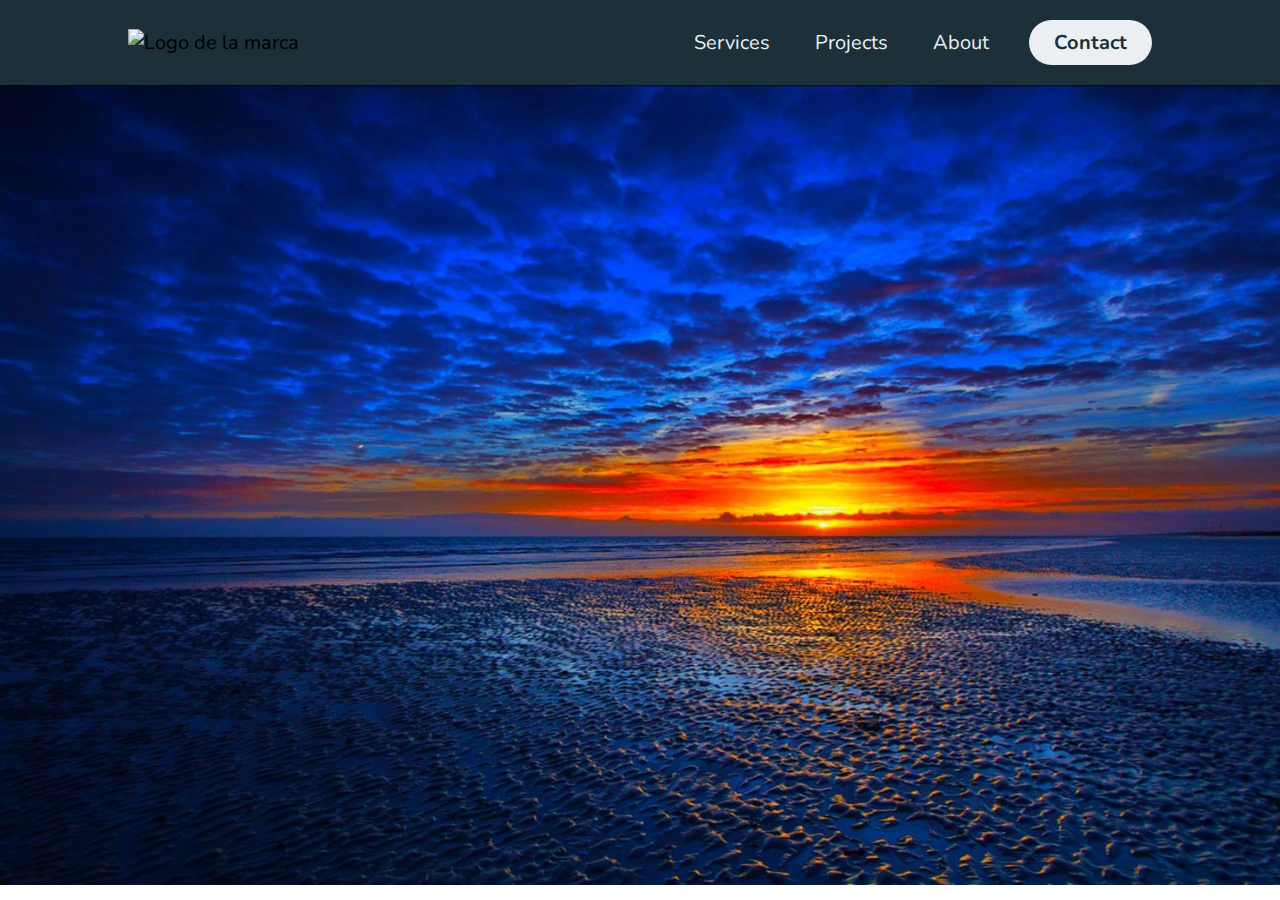
==== Maestro pintor/index.html @ d1849046 "Add files via upload" ====
<!DOCTYPE html>
<html lang="en">
<head>
    <meta charset="UTF-8">
    <meta http-equiv="X-UA-Compatible" content="IE=edge">
    <meta name="viewport" content="width=device-width, initial-scale=1.0">
    <link rel="stylesheet" href="css/index.css">
    <title>maestro pintor</title>
    
</head>
<body>
     <header class="header">
        <div class="logo">
            <img src="../img/Mountain.png" alt="Logo de la marca">
        </div>
        <nav>
           <ul class="nav-links">
                <li><a href="#">Services</a></li>
                <li><a href="#">Projects</a></li>
                <li><a href="#">About</a></li>
           </ul>            
        </nav>
        <a class="btn" href="#"><button>Contact</button></a>
    </header>
    <div class="slider-container">
      <div class="slider">
        <img src="img/5543718.jpg" alt="Slide 1">
        <img src="https://via.placeholder.com/1920x1080?text=Slide%202" alt="Slide 2">
        <img src="https://via.placeholder.com/1920x1080?text=Slide%203" alt="Slide 3">
        <img src="https://via.placeholder.com/1920x1080?text=Slide%204" alt="Slide 3">
      </div>
    </div>
</body>
<script src="js/index.js"></script>
</html>
---- Maestro pintor/css/index.css ----
@import url('https://fonts.googleapis.com/css2?family=Nunito:wght@400;800&display=swap');

*{
    box-sizing: border-box;
    margin: 0;
    padding: 0;
    font-family: 'Nunito', sans-serif;
    font-size: 20px;
}


.header{
    background-color: #1b3039;
    display: flex;
    justify-content: flex-end;
    align-items: center;
    height: 85px;
    padding: 5px 10%;
}

.header .logo{
    cursor: pointer;
    margin-right: auto;
}

.header .logo img{
    height: 70px;
    width: auto;
    transition: all 0.3s;
}

.header .logo img:hover{
    transform: scale(1.2);
}

.header .nav-links{
    list-style: none;
}

.header .nav-links li{
    display: inline-block;
    padding: 0 20px;    
}

.header .nav-links li:hover{
    transform: scale(1.1);
}

.header .nav-links a{
    font-size: 700;
    color: #eceff1;
    text-decoration: none;    
}

.header .nav-links li a:hover{
    color: #ffbc0e;
}

.header .btn button{
    margin-left: 20px;
    font-weight: 700;
    color: #1b3039;
    padding: 9px 25px;
    background: #eceff1;
    border: none;
    border-radius: 50px;
    cursor: pointer;
    transition: all 0.3s ease 0s;
}

.header .btn button:hover{
    background-color: #e2f1f8;
    color: #ffbc0e;
    transform: scale(1.1);
}

.slider-container {
  display: flex;
  justify-content: center;
  align-items: center;
  height: 100vh;
  overflow: hidden;
}

.slider {
  display: flex;
  width: 100%;
  height: 100%;
}


 /* SLIDER */


.slider-container {
  position: relative;
  height: auto;
  width: 100%;
}

.slider {
  max-width: 100%;
  height: auto;
  width: 100%;
  display: flex;
  flex-wrap: nowrap;
  transition: transform 0.5s ease-in-out;
}

.slider img {
  height: auto;
  width: 100%;
  object-fit: cover;
}

@media (max-width: 768px) {
  .slider {
    flex-wrap: wrap;
  }
  
  .slider img {
    width: 100%;
    height: auto;
  }
}
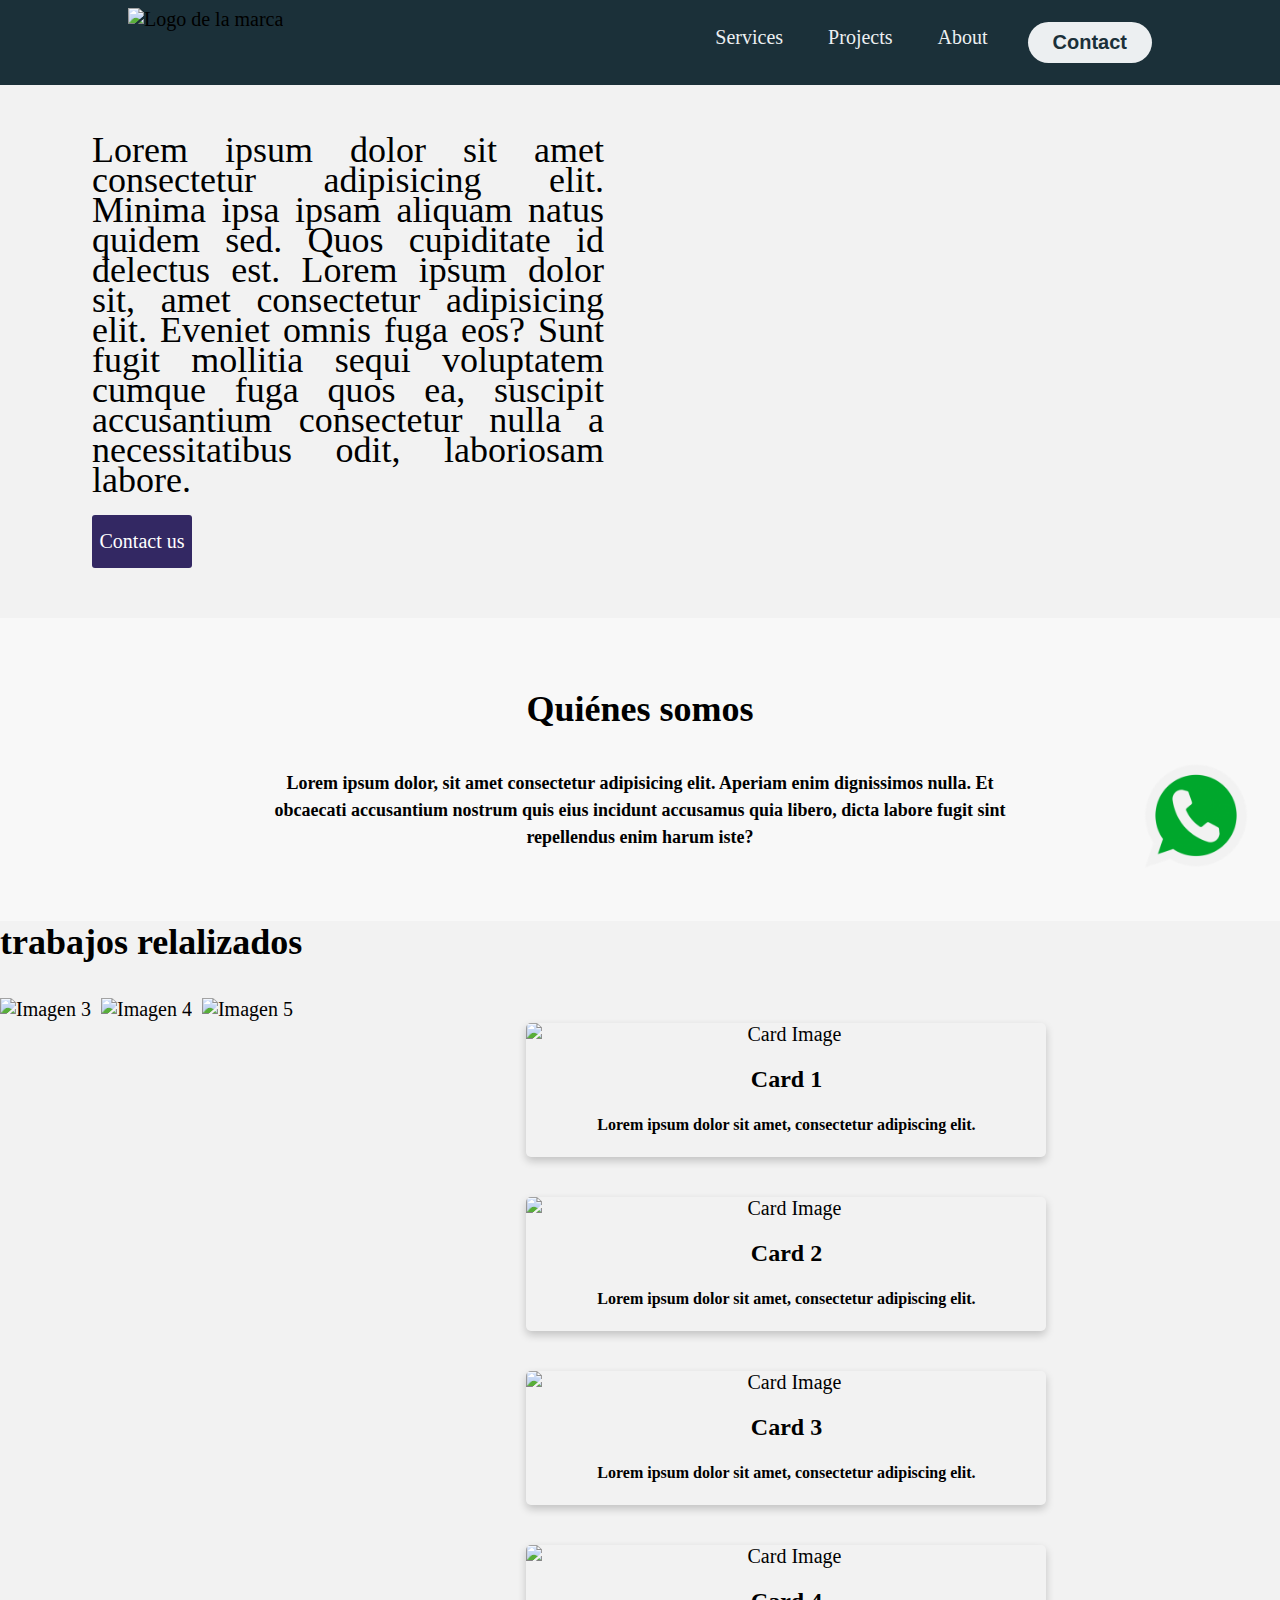
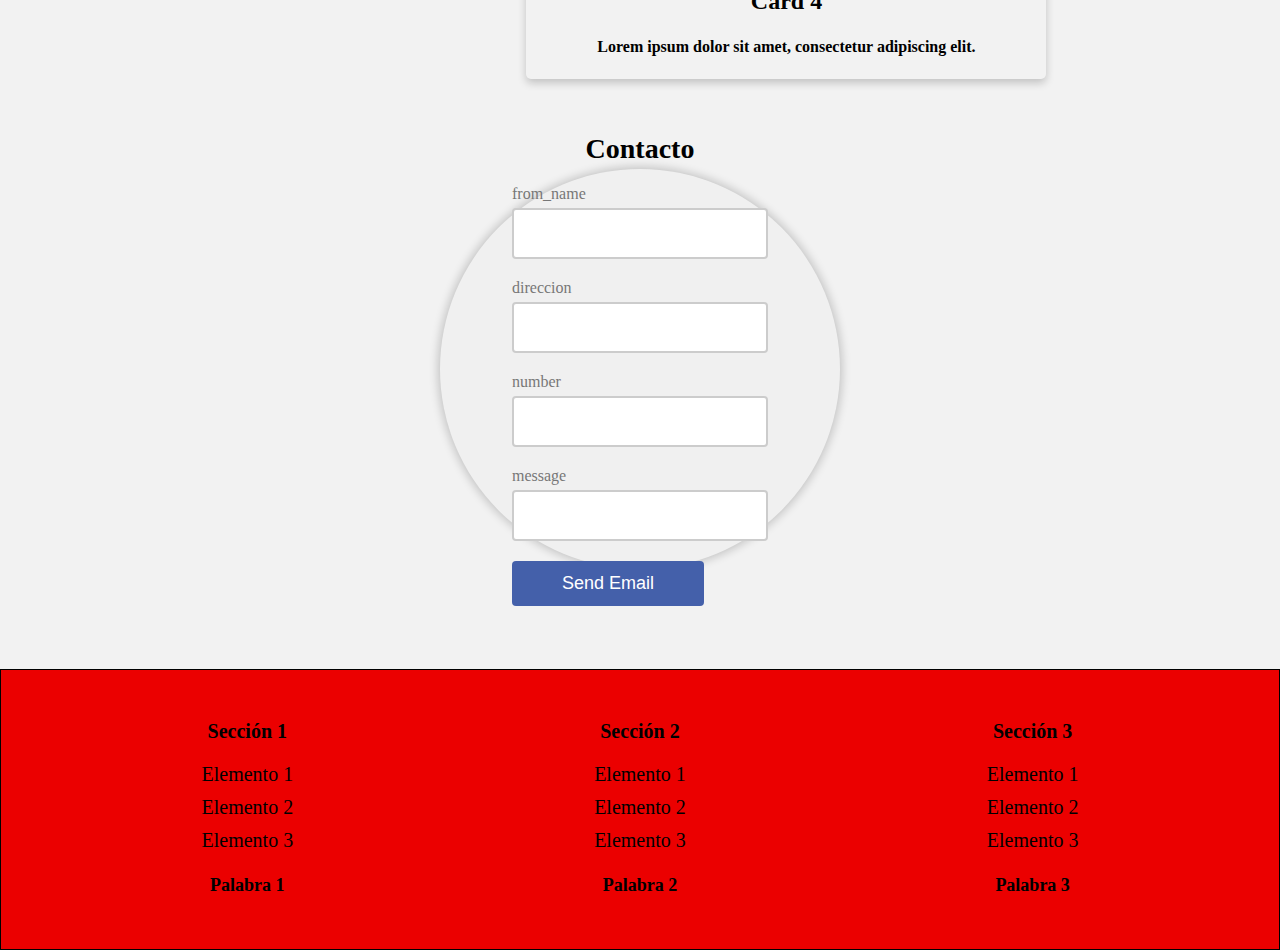
==== commit d234d609: "pag funcional" ====
--- a/Maestro pintor/index.html
+++ b/Maestro pintor/index.html
@@ -3,33 +3,198 @@
 <head>
     <meta charset="UTF-8">
     <meta http-equiv="X-UA-Compatible" content="IE=edge">
-    <meta name="viewport" content="width=device-width, initial-scale=1.0">
+    <meta name="viewport"  content="width=device-width, user-scalable=no, initial-scale=1.0, maximum-scale=1.0, minimum-scale=1.0">
     <link rel="stylesheet" href="css/index.css">
     <title>maestro pintor</title>
     
 </head>
-<body>
-     <header class="header">
-        <div class="logo">
-            <img src="../img/Mountain.png" alt="Logo de la marca">
-        </div>
-        <nav>
-           <ul class="nav-links">
-                <li><a href="#">Services</a></li>
-                <li><a href="#">Projects</a></li>
-                <li><a href="#">About</a></li>
-           </ul>            
-        </nav>
-        <a class="btn" href="#"><button>Contact</button></a>
-    </header>
-    <div class="slider-container">
-      <div class="slider">
-        <img src="img/5543718.jpg" alt="Slide 1">
-        <img src="https://via.placeholder.com/1920x1080?text=Slide%202" alt="Slide 2">
-        <img src="https://via.placeholder.com/1920x1080?text=Slide%203" alt="Slide 3">
-        <img src="https://via.placeholder.com/1920x1080?text=Slide%204" alt="Slide 3">
+
+<header class="header">
+  <div class="logo">
+      <img src="../img/Mountain.png" alt="Logo de la marca">
+
+  </div>
+  <nav>
+     <ul class="nav-links">
+          <li><a href="#">Services</a></li>
+          <li><a href="#">Projects</a></li>
+          <li><a href="#">About</a></li>
+     </ul>            
+  </nav>
+  <a class="btn" href="#"><button>Contact</button></a>
+ 
+</header>
+    <div class="contenedor">
+      <div class="slider-contenedor">
+          <section class="contenido-slider">
+              <div>
+                  <h2>Lorem ipsum dolor sit amet consectetur adipisicing elit. Minima ipsa ipsam aliquam natus quidem
+                      sed. Quos cupiditate id delectus est. Lorem ipsum dolor sit, amet consectetur adipisicing elit. 
+                      Eveniet omnis fuga eos? Sunt fugit mollitia sequi voluptatem cumque fuga quos ea, suscipit accusantium 
+                      consectetur nulla a necessitatibus odit, laboriosam labore.</h2>
+                  <a href="#">Contact us</a>
+              </div>
+              <img src="" alt="">
+
+          </section>
+          <section class="contenido-slider">
+              <div>
+                  <h2>Lorem ipsum dolor sit amet consectetur adipisicing elit. Minima ipsa ipsam aliquam natus quidem
+                      sed. Quos cupiditate id delectus est. Lorem ipsum dolor sit, amet consectetur adipisicing elit. 
+                      Eveniet omnis fuga eos? Sunt fugit mollitia sequi voluptatem cumque fuga quos ea, suscipit accusantium 
+                      consectetur nulla a necessitatibus odit, laboriosam labore.</h2>
+                  <a href="#">Contact us</a>
+              </div>
+              <img src="" alt="">
+
+          </section>
+      <section class="contenido-slider">
+          <div>
+              <h2>Lorem ipsum dolor sit amet consectetur adipisicing elit. Minima ipsa ipsam aliquam natus quidem
+                  sed. Quos cupiditate id delectus est.</h2>
+              <a href="#">Contact us</a>
+          </div>
+          <img src="" alt="">
+
+      </section>
+      <section class="contenido-slider">
+          <div>
+              <h2>Lorem ipsum dolor sit amet consectetur adipisicing elit. Minima ipsa ipsam aliquam natus quidem
+                  sed. Quos cupiditate id delectus est. Lorem ipsum dolor sit, amet consectetur adipisicing elit. 
+                  Eveniet omnis fuga eos? Sunt fugit mollitia sequi voluptatem cumque fuga quos ea, suscipit accusantium 
+                  consectetur nulla a necessitatibus odit, laboriosam labore.</h2>
+              <a href="#">Contact us</a>
+          </div>
+          <img src="" alt="">
+      </section>
+    </div>
+  </div>
+
+    
+     <!-- quienes somos   -->
+    <section class="about-us">
+      <div class="container">
+        <h2>Quiénes somos</h2>
+        <p>Lorem ipsum dolor, sit amet consectetur adipisicing elit. Aperiam enim dignissimos nulla. Et obcaecati accusantium nostrum quis eius incidunt accusamus quia libero, dicta labore fugit sint repellendus enim harum iste?</p>
       </div>
-    </div>
-</body>
-<script src="js/index.js"></script>
+    </section>
+    
+    <h2>trabajos relalizados</h2>
+
+    <section class="image-section">
+      <div class="row">
+        <div class="col-4">
+          <img src="https://via.placeholder.com/420x301" alt="Imagen 3">
+        </div>
+        <div class="col-4">
+          <img src="https://via.placeholder.com/420x301" alt="Imagen 4">
+        </div>
+        <div class="col-4">
+          <img src="https://via.placeholder.com/420x301" alt="Imagen 5">
+        </div>
+       
+      </div>
+  
+      <div class="container">
+        <div class="card">
+          <img src="https://via.placeholder.com/520x301" alt="Card Image">
+          <div class="card-text">
+            <h2>Card 1</h2>
+            <p>Lorem ipsum dolor sit amet, consectetur adipiscing elit.</p>
+          </div>
+        </div>
+        
+        <div class="card">
+          <img src="https://via.placeholder.com/520x301" alt="Card Image">
+          <div class="card-text">
+            <h2>Card 2</h2>
+            <p>Lorem ipsum dolor sit amet, consectetur adipiscing elit.</p>
+          </div>
+        </div>
+        
+        <div class="card">
+          <img src="https://via.placeholder.com/520x301" alt="Card Image">
+          <div class="card-text">
+            <h2>Card 3</h2>
+            <p>Lorem ipsum dolor sit amet, consectetur adipiscing elit.</p>
+          </div>
+        </div>
+        
+        <div class="card">
+          <img src="https://via.placeholder.com/520x301" alt="Card Image">
+          <div class="card-text">
+            <h2>Card 4</h2>
+            <p>Lorem ipsum dolor sit amet, consectetur adipiscing elit.</p>
+          </div>
+        </div>
+      </div>
+    </section>
+    <div class="contact-form">
+      <h2>Contacto</h2>
+      <form id="form">
+          <div class="field">
+            <label for="from_name">from_name</label>
+            <input type="text" name="from_name" id="from_name">
+          </div>
+          <div class="field">
+            <label for="direccion">direccion</label>
+            <input type="text" name="direccion" id="direccion">
+          </div>
+          <div class="field">
+            <label for="number">number</label>
+            <input type="text" name="number" id="number">
+          </div>
+          <div class="field">
+            <label for="message">message</label>
+            <input type="text" name="message" id="message">
+          </div>
+        
+          <input type="submit" id="button" value="Send Email" >
+      </form>
+    </div>
+    <script type="text/javascript"
+      src="https://cdn.jsdelivr.net/npm/@emailjs/browser@3/dist/email.min.js"></script>
+    
+    <script type="text/javascript">
+      emailjs.init('Fr2V2jKxncCEEZykV')
+    </script>
+  <div id="whatsapp-logo">
+    <a href="https://wa.me/tunumerodetelefono">
+      <img src="img/whatsapp-icon-300x3006887696244582944759.webp" alt="WhatsApp">
+    </a>
+  </div>
+<div class="footer-container"> 
+  <footer>
+    <div class="footer-section">
+      <h3>Sección 1</h3>
+      <ul>
+        <li>Elemento 1</li>
+        <li>Elemento 2</li>
+        <li>Elemento 3</li>
+      </ul>
+      <p>Palabra 1</p>
+    </div>
+    <div class="footer-section">
+      <h3>Sección 2</h3>
+      <ul>
+        <li>Elemento 1</li>
+        <li>Elemento 2</li>
+        <li>Elemento 3</li>
+      </ul>
+      <p>Palabra 2</p>
+    </div>
+    <div class="footer-section">
+      <h3>Sección 3</h3>
+      <ul>
+        <li>Elemento 1</li>
+        <li>Elemento 2</li>
+        <li>Elemento 3</li>
+      </ul>
+      <p>Palabra 3</p>
+    </div>
+  </footer>
+</div>
+<script src="js/jquery-3.1.0.min.js"></script>
+<script src="js/bootstrap.min.js"></script>
+<script src="js/script.js"></script>
 </html>--- a/Maestro pintor/css/index.css
+++ b/Maestro pintor/css/index.css
@@ -1,13 +1,10 @@
-@import url('https://fonts.googleapis.com/css2?family=Nunito:wght@400;800&display=swap');
 
 *{
     box-sizing: border-box;
     margin: 0;
     padding: 0;
-    font-family: 'Nunito', sans-serif;
     font-size: 20px;
 }
-
 
 .header{
     background-color: #1b3039;
@@ -74,52 +71,381 @@
     transform: scale(1.1);
 }
 
-.slider-container {
-  display: flex;
-  justify-content: center;
-  align-items: center;
-  height: 100vh;
+/*=============== S L I D E R ============*/
+
+body{
+  background: #f2f2f2;
+}
+
+.contenedor{
+  width: 100%;
   overflow: hidden;
 }
 
-.slider {
-  display: flex;
-  width: 100%;
-  height: 100%;
-}
-
-
- /* SLIDER */
-
-
-.slider-container {
-  position: relative;
-  height: auto;
-  width: 100%;
-}
-
-.slider {
-  max-width: 100%;
-  height: auto;
+.slider-contenedor{
   width: 100%;
   display: flex;
-  flex-wrap: nowrap;
-  transition: transform 0.5s ease-in-out;
-}
-
-.slider img {
-  height: auto;
+}
+
+.contenido-slider{
   width: 100%;
-  object-fit: cover;
-}
-
-@media (max-width: 768px) {
-  .slider {
+  height: 533px;
+  display: flex;
+  justify-content: space-around;
+  align-items: center;
+  flex-shrink: 0;
+}
+
+.contenido-slider:nth-child(2){
+  background: #332863;
+  color: #fff;
+}
+
+.contenido-slider:nth-child(3){
+  background: #611a68;
+}
+
+.contenido-slider > img{
+  width: 400px;
+}
+
+.contenido-slider > div{
+  width: 40%;
+}
+
+.contenido-slider h2{
+  font-weight: 300;
+  text-align: justify;
+  line-height: 30px;
+}
+
+.contenido-slider a{
+  color: #fff;
+  background: #332863;
+  width: 100px;
+  display: block;
+  padding: 15px 0;
+  text-align: center;
+  border-radius: 3px;
+  margin-top: 20px;
+  text-decoration: none;
+}
+
+.contenido-slider:nth-child(2) a{
+  background: #fff;
+  color: #332863;
+  
+}
+
+@media screen and (max-width:900px){
+  .contenido-slider > img{
+      width: 350px;
+  }
+
+  .contenido-slider > div{
+      width: 40%;
+  }
+
+  .contenido-slider h2{
+      font-size: 23px;
+  }
+}
+
+
+@media screen and (max-width:600px){
+  .contenido-slider{
+     flex-direction: column-reverse;
+  }
+
+  .contenido-slider > div{
+      width: 80%;
+  }
+
+}
+
+  /*========= I M A G E N  T R A B A J O S ============*/
+  .image-section {
+    margin: 20px auto;
+    display: flex;
     flex-wrap: wrap;
-  }
-  
-  .slider img {
+    justify-content: center;
+    }
+    
+    .row {
+    display: flex;
+    flex-wrap: wrap;
+    margin: 10px -5px;
+    }
+    
+    .col-4 {
+    flex-basis: 33.33%;
+    padding: 5px;
+    box-sizing: border-box;
+    }
+    
+    .col-6 {
+    flex-basis: 50%;
+    padding: 5px;
+    box-sizing: border-box;
+    }
+    
+    img {
+    display: block;
     width: 100%;
     height: auto;
-  }
-}+    }
+  
+  .contact-form {
+    display: flex;
+    flex-direction: column;
+    align-items: center;
+    justify-content: center;
+    height: 400px;
+    width: 400px;
+    border-radius: 50%;
+    background-color: #f0f0f0;
+    box-shadow: 0px 0px 10px 2px rgba(0, 0, 0, 0.2);
+    margin: auto;
+    margin-top: 50px;
+  }
+  
+  .contact-form h2 {
+    text-align: center;
+    font-size: 28px;
+    margin-top: 0;
+  }
+  
+  .field {
+    margin-bottom: 20px;
+  }
+  
+  .field label {
+    display: block;
+    font-size: 16px;
+    color: #777;
+    margin-bottom: 5px;
+  }
+  
+  .field input {
+    display: block;
+    width: 100%;
+    line-height: 1.5;
+    font-size: 18px;
+    padding: 10px;
+    border: 2px solid #ccc;
+    border-radius: 4px;
+  }
+  
+  input[type="submit"] {
+    display: block;
+    padding: 12px 50px;
+    font-size: 18px;
+    background-color: #4460AA;
+    color: #fff;
+    border: none;
+    border-radius: 4px;
+    cursor: pointer;
+    margin-top: 20px;
+  }
+  
+  input[type="submit"]:hover {
+    background-color: #1E3A8A;
+  }
+  
+  
+/* ===================== C A R D ================== */
+  .container {
+	display: flex;
+	flex-wrap: wrap;
+	justify-content: center;
+	align-items: center;
+	padding: 20px;
+	flex-direction: column;
+  }
+  
+  
+  .about-us {
+	background-color: #f8f8f8;
+	padding: 50px 0;
+  }
+  
+  .container {
+	max-width: 800px;
+	margin: 0 auto;
+	text-align: center;
+  }
+  
+  h2 {
+	font-size: 36px;
+	margin-bottom: 20px;
+  }
+  
+  p {
+	font-size: 18px;
+	line-height: 1.5;
+	margin-bottom: 0;
+  }
+  
+  @media screen and (max-width: 768px) {
+	h2 {
+	  font-size: 24px;
+	}
+	
+	p {
+	  font-size: 16px;
+	}
+  }
+
+
+
+  .card {
+	width: 520px;
+	margin: 20px;
+	box-shadow: 0 4px 8px 0 rgba(0, 0, 0, 0.2);
+	transition: 0.3s;
+	border-radius: 5px;
+	overflow: hidden;
+  }
+  
+  .card:hover {
+	box-shadow: 0 8px 16px 0 rgba(0, 0, 0, 0.2);
+  }
+  
+  .card img {
+	width: 100%;
+	height: auto;
+  }
+  
+  .card-text {
+	padding: 20px;
+  }
+  
+  .card-text h2 {
+	font-size: 24px;
+	margin-bottom: 10px;
+  }
+  
+  .card-text p {
+	font-size: 16px;
+	margin-bottom: 0;
+  }
+  
+  @media screen and (max-width: 768px) {
+	.card {
+	  width: 100%;
+	  
+	}
+  }
+
+/*============ formulario ===============*/
+
+.contact-form {
+	display: flex;
+	flex-direction: column;
+	align-items: center;
+	justify-content: center;
+	height: 400px;
+	width: 400px;
+	border-radius: 50%;
+	background-color: #f0f0f0;
+	box-shadow: 0px 0px 10px 2px rgba(0, 0, 0, 0.2);
+	margin: auto;
+	margin-top: 50px;
+  }
+  
+  .contact-form h2 {
+	text-align: center;
+	font-size: 28px;
+	margin-top: 0;
+  }
+  
+  .field {
+	margin-bottom: 20px;
+  }
+  
+  .field label {
+	display: block;
+	font-size: 16px;
+	color: #777;
+	margin-bottom: 5px;
+  }
+  
+  .field input {
+	display: block;
+	width: 100%;
+	line-height: 1.5;
+	font-size: 18px;
+	padding: 10px;
+	border: 2px solid #ccc;
+	border-radius: 4px;
+  }
+  
+  input[type="submit"] {
+	display: block;
+	padding: 12px 50px;
+	font-size: 18px;
+	background-color: #4460AA;
+	color: #fff;
+	border: none;
+	border-radius: 4px;
+	cursor: pointer;
+	margin-top: 20px;
+  }
+  
+  input[type="submit"]:hover {
+	background-color: #1E3A8A;
+  }
+ 
+  #whatsapp-logo {
+	position: fixed;
+	width: 10%;
+	bottom: 20px;
+	right: 20px;
+	z-index: 9999;
+	transition: all 0.3s ease-in-out;
+  }
+  
+  
+  #whatsapp-logo:hover {
+	transform: scale(1.2);
+  }
+  /*=============== F O O T E R ===============*/
+
+  .footer-container {
+    width: 100%;
+    border: 1px solid black;
+    box-sizing: border-box;
+    margin-top: 100px;
+  }
+  footer {
+    background-color: #eb0000;
+    padding: 50px;
+    display: flex;
+    justify-content: space-around;
+    
+   
+   
+  }
+  
+  .footer-section {
+    text-align: center;
+  }
+  
+  .footer-section h3 {
+    margin-bottom: 20px;
+  }
+  
+  ul {
+    list-style-type: none;
+    margin: 0;
+    padding: 0;
+  }
+  
+  ul li {
+    margin-bottom: 10px;
+  }
+  
+  p {
+    margin-top: 20px;
+    font-weight: bold;
+  }
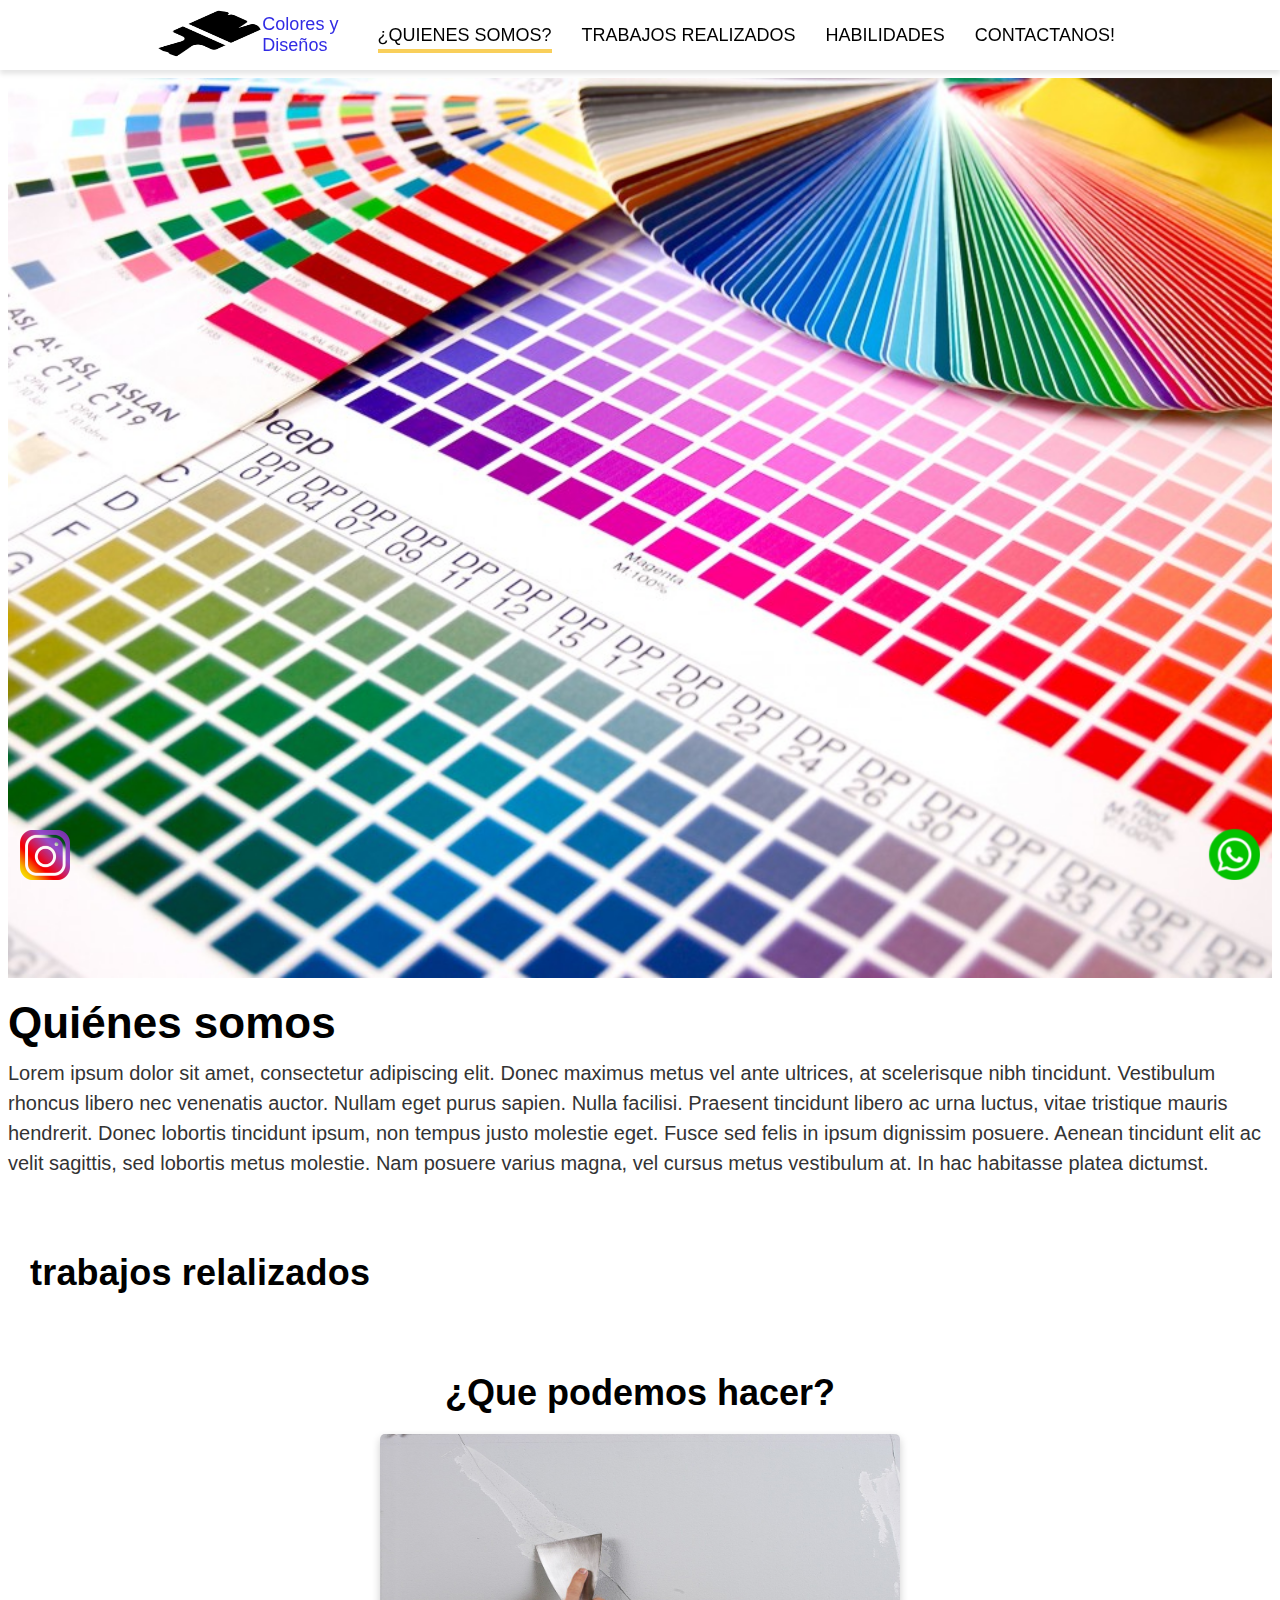
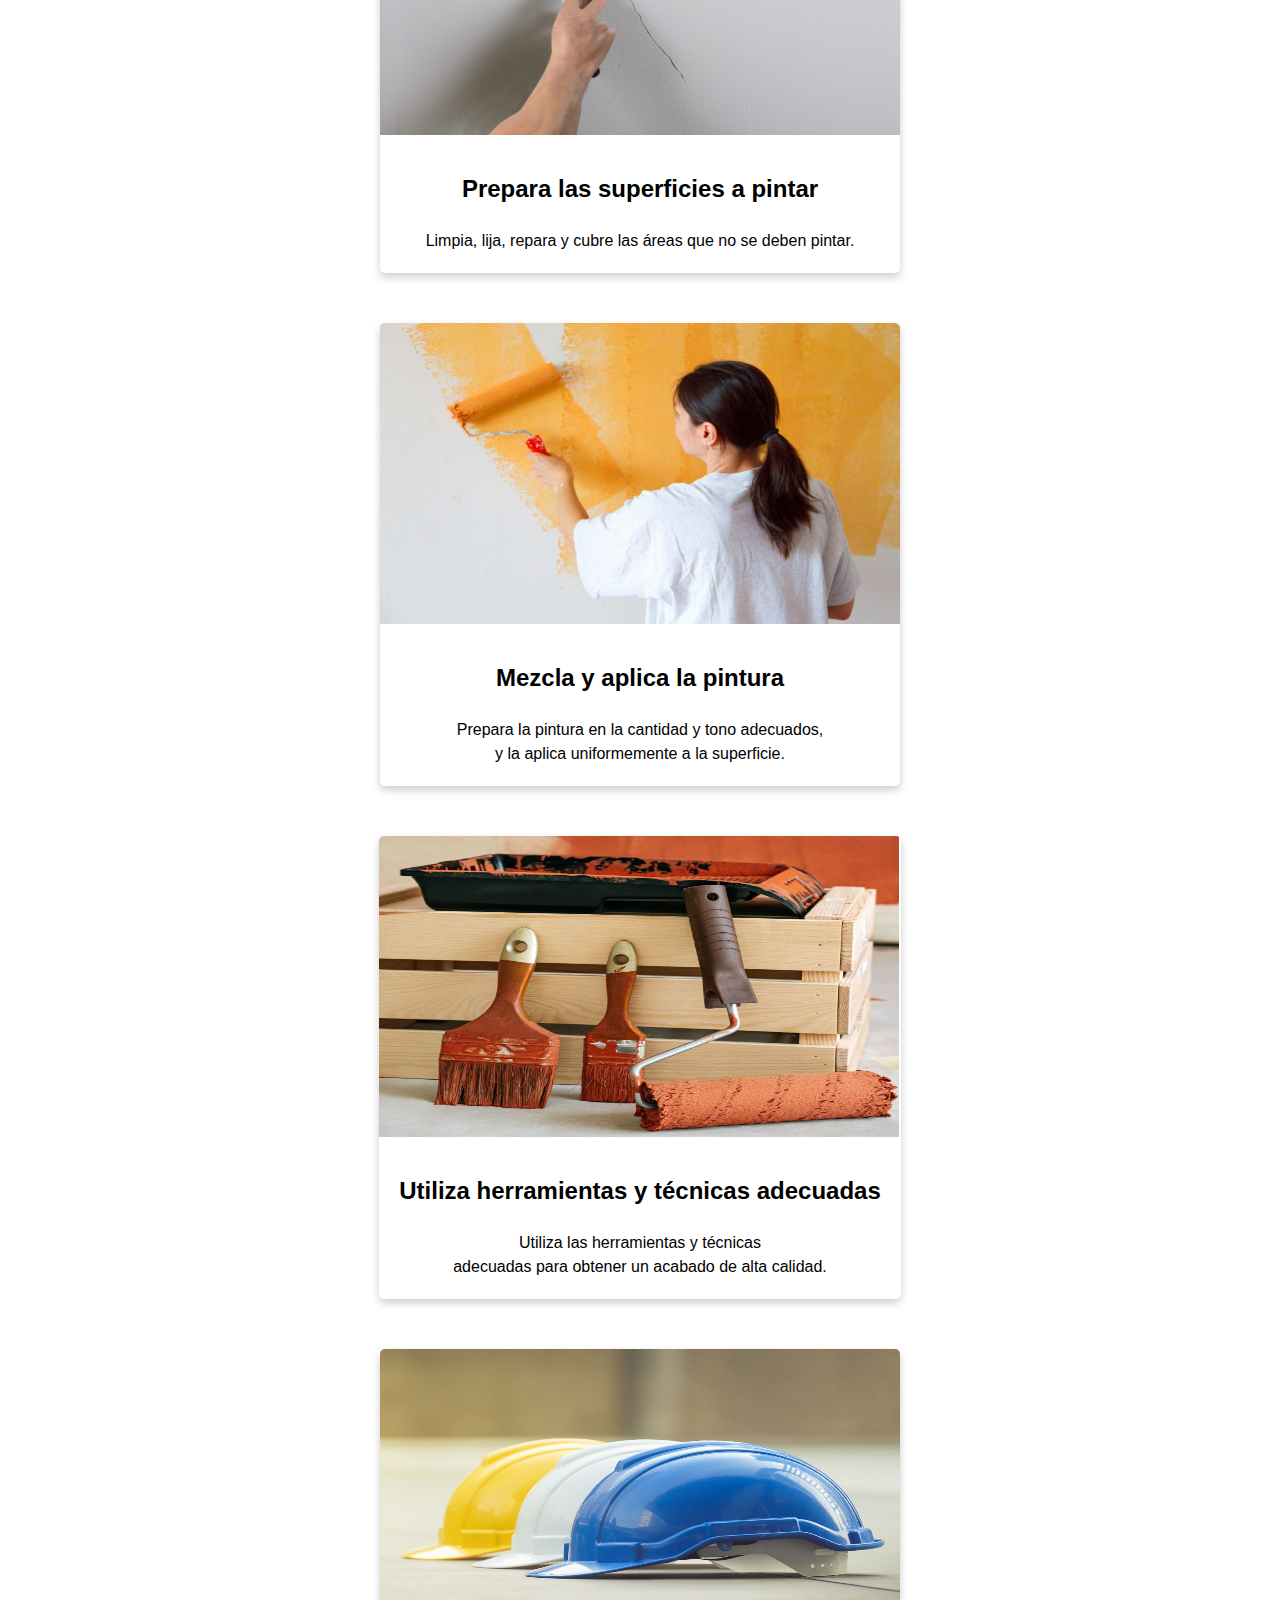
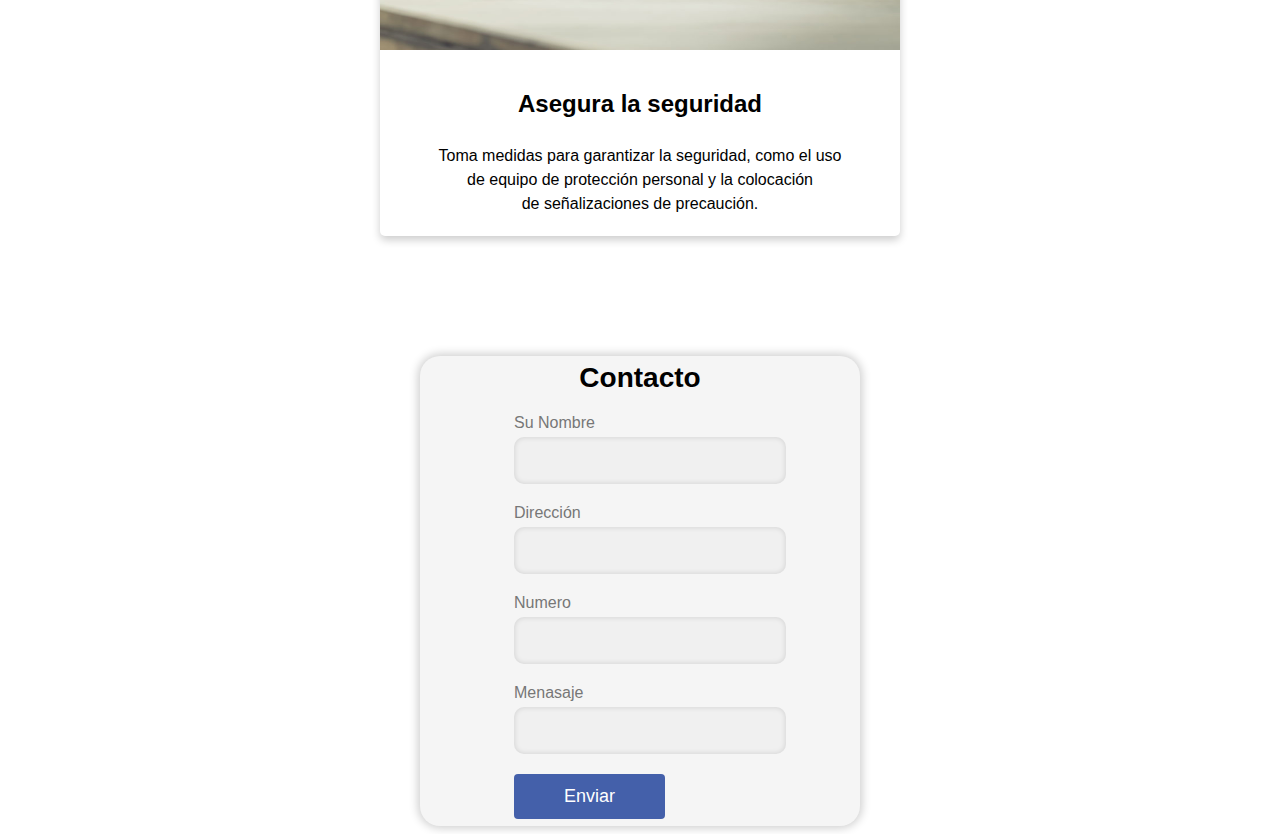
==== commit e82e47ec: "pag casi finalizada" ====
--- a/Maestro pintor/index.html
+++ b/Maestro pintor/index.html
@@ -9,192 +9,154 @@
     
 </head>
 
-<header class="header">
-  <div class="logo">
-      <img src="../img/Mountain.png" alt="Logo de la marca">
+<header class="topheader">
+  <nav class="topnav">
+    <a href="#" class="logo">
+      <img
+        height="50"
+        width="50"
+        src="img/logo_provicional.png"
+        alt="maestro pintor"
+      />
+      <div class="logotype"> Colores y Diseños</div>
+    </a>
+    <button class="open-menu" aria-label="Abrir menú">
+      <img src="img/hamburger-icon.svg" alt="abrir menú" />
+    </button>
+    <ul class="menu">
+      <button class="close-menu" aria-label="Cerrar menú">
+        <img src="img/close-icon.svg" alt="cerrar menú" />
+      </button>
+      <li><a href="#us" class="selected">¿Quienes Somos?</a></li>
+      <li><a href="#works">Trabajos realizados</a></li>
+      <li><a href="#skills">Habilidades</a></li>
+      <li><a href="#contact">Contactanos!</a></li>
+    </ul>
+  </nav>
+</header>
+<div class="image-container">
+  <img src="img/muestra2.jpg" alt="Imagen de habitación">
+  <div class="text-container">
+    <h1>¿Buscas darle un nuevo look a tu habitación pero no sabes por dónde empezar? 
+       ¡tenemos la solución perfecta para ti!</h1>
+  </div>
+</div>
 
-  </div>
-  <nav>
-     <ul class="nav-links">
-          <li><a href="#">Services</a></li>
-          <li><a href="#">Projects</a></li>
-          <li><a href="#">About</a></li>
-     </ul>            
-  </nav>
-  <a class="btn" href="#"><button>Contact</button></a>
- 
-</header>
-    <div class="contenedor">
-      <div class="slider-contenedor">
-          <section class="contenido-slider">
-              <div>
-                  <h2>Lorem ipsum dolor sit amet consectetur adipisicing elit. Minima ipsa ipsam aliquam natus quidem
-                      sed. Quos cupiditate id delectus est. Lorem ipsum dolor sit, amet consectetur adipisicing elit. 
-                      Eveniet omnis fuga eos? Sunt fugit mollitia sequi voluptatem cumque fuga quos ea, suscipit accusantium 
-                      consectetur nulla a necessitatibus odit, laboriosam labore.</h2>
-                  <a href="#">Contact us</a>
-              </div>
-              <img src="" alt="">
+<section id="us" class="quienes-somos">
+  <h2>Quiénes somos</h2>
+  <p>Lorem ipsum dolor sit amet, consectetur adipiscing elit.
+     Donec maximus metus vel ante ultrices, at scelerisque nibh tincidunt.
+     Vestibulum rhoncus libero nec venenatis auctor. Nullam eget purus sapien.
+     Nulla facilisi. Praesent tincidunt libero ac urna luctus, vitae tristique 
+     mauris hendrerit. Donec lobortis tincidunt ipsum, non tempus justo molestie eget.
+     Fusce sed felis in ipsum dignissim posuere. Aenean tincidunt elit ac velit sagittis,
+     sed lobortis metus molestie. Nam posuere varius magna, vel cursus metus vestibulum at.
+     In hac habitasse platea dictumst.</p>
+</section>
 
-          </section>
-          <section class="contenido-slider">
-              <div>
-                  <h2>Lorem ipsum dolor sit amet consectetur adipisicing elit. Minima ipsa ipsam aliquam natus quidem
-                      sed. Quos cupiditate id delectus est. Lorem ipsum dolor sit, amet consectetur adipisicing elit. 
-                      Eveniet omnis fuga eos? Sunt fugit mollitia sequi voluptatem cumque fuga quos ea, suscipit accusantium 
-                      consectetur nulla a necessitatibus odit, laboriosam labore.</h2>
-                  <a href="#">Contact us</a>
-              </div>
-              <img src="" alt="">
+    <section class="sliderW"  id="works">
+      <h2>trabajos relalizados</h2>
+        <div class="sliderW-left">
+            <div class="sliderW-screenshots">
+                <img class="sliderW-screenshot-img" src="https://via.placeholder.com/420x301" alt="">
+                <img class="sliderW-screenshot-img" src="https://via.placeholder.com/420x301" alt="">
+                <img class="sliderW-screenshot-img" src="https://via.placeholder.com/420x301" alt="">
+                <img class="sliderW-screenshot-img" src="https://via.placeholder.com/420x301" alt="">
+                <img class="sliderW-screenshot-img" src="https://via.placeholder.com/420x301" alt="">
+                <img class="sliderW-screenshot-img" src="https://via.placeholder.com/420x301" alt="">
+                <img class="sliderW-screenshot-img" src="https://via.placeholder.com/420x301" alt="">
+                <img class="sliderW-screenshot-img" src="https://via.placeholder.com/420x301" alt="">
+                <img class="sliderW-screenshot-img" src="https://via.placeholder.com/420x301" alt="">
+                <img class="sliderW-screenshot-img" src="https://via.placeholder.com/420x301" alt="">
+                <img class="sliderW-screenshot-img" src="https://via.placeholder.com/420x301" alt="">
+                <img class="sliderW-screenshot-img" src="https://via.placeholder.com/420x301" alt=""> 
+                <img class="sliderW-screenshot-img" src="https://via.placeholder.com/420x301" alt="">
 
-          </section>
-      <section class="contenido-slider">
-          <div>
-              <h2>Lorem ipsum dolor sit amet consectetur adipisicing elit. Minima ipsa ipsam aliquam natus quidem
-                  sed. Quos cupiditate id delectus est.</h2>
-              <a href="#">Contact us</a>
-          </div>
-          <img src="" alt="">
-
-      </section>
-      <section class="contenido-slider">
-          <div>
-              <h2>Lorem ipsum dolor sit amet consectetur adipisicing elit. Minima ipsa ipsam aliquam natus quidem
-                  sed. Quos cupiditate id delectus est. Lorem ipsum dolor sit, amet consectetur adipisicing elit. 
-                  Eveniet omnis fuga eos? Sunt fugit mollitia sequi voluptatem cumque fuga quos ea, suscipit accusantium 
-                  consectetur nulla a necessitatibus odit, laboriosam labore.</h2>
-              <a href="#">Contact us</a>
-          </div>
-          <img src="" alt="">
-      </section>
-    </div>
-  </div>
-
-    
-     <!-- quienes somos   -->
-    <section class="about-us">
+            </div>
+         </div> 
+   </section>
+   <section id="skills">
       <div class="container">
-        <h2>Quiénes somos</h2>
-        <p>Lorem ipsum dolor, sit amet consectetur adipisicing elit. Aperiam enim dignissimos nulla. Et obcaecati accusantium nostrum quis eius incidunt accusamus quia libero, dicta labore fugit sint repellendus enim harum iste?</p>
-      </div>
-    </section>
-    
-    <h2>trabajos relalizados</h2>
-
-    <section class="image-section">
-      <div class="row">
-        <div class="col-4">
-          <img src="https://via.placeholder.com/420x301" alt="Imagen 3">
-        </div>
-        <div class="col-4">
-          <img src="https://via.placeholder.com/420x301" alt="Imagen 4">
-        </div>
-        <div class="col-4">
-          <img src="https://via.placeholder.com/420x301" alt="Imagen 5">
-        </div>
-       
-      </div>
-  
-      <div class="container">
+      <h2>¿Que podemos hacer?</h2>
         <div class="card">
-          <img src="https://via.placeholder.com/520x301" alt="Card Image">
+          <img src="img/EJL00092-brazo_1200.jpg" alt="Card Image">
           <div class="card-text">
-            <h2>Card 1</h2>
-            <p>Lorem ipsum dolor sit amet, consectetur adipiscing elit.</p>
+            <h2>Prepara las superficies a pintar </h2>
+            <p>Limpia, lija,
+               repara y cubre las áreas que no se deben pintar.</p>
           </div>
         </div>
         
         <div class="card">
-          <img src="https://via.placeholder.com/520x301" alt="Card Image">
+          <img src="img/Pintando-pared-color-naranja-728x485.jpg" alt="Card Image">
           <div class="card-text">
-            <h2>Card 2</h2>
-            <p>Lorem ipsum dolor sit amet, consectetur adipiscing elit.</p>
+            <h2>Mezcla y aplica la pintura</h2>
+            <p> Prepara la pintura en
+               la cantidad y tono adecuados,<br>
+               y la aplica uniformemente a la superficie.</p>
           </div>
         </div>
         
         <div class="card">
-          <img src="https://via.placeholder.com/520x301" alt="Card Image">
+          <img src="img/herramientas-de-pintor.jpg" alt="Card Image">
           <div class="card-text">
-            <h2>Card 3</h2>
-            <p>Lorem ipsum dolor sit amet, consectetur adipiscing elit.</p>
+            <h2>Utiliza herramientas y técnicas adecuadas</h2>
+            <p> Utiliza las herramientas y técnicas <br>
+               adecuadas para obtener un acabado de alta calidad.</p>
           </div>
         </div>
         
         <div class="card">
-          <img src="https://via.placeholder.com/520x301" alt="Card Image">
+          <img src="img/casco.jpg" alt="Card Image">
           <div class="card-text">
-            <h2>Card 4</h2>
-            <p>Lorem ipsum dolor sit amet, consectetur adipiscing elit.</p>
+            <h2>Asegura la seguridad</h2>
+            <p> Toma medidas para garantizar la seguridad, como el uso <br>
+               de equipo de protección personal y la colocación <br>
+                de señalizaciones de precaución.</p>
           </div>
         </div>
       </div>
     </section>
-    <div class="contact-form">
-      <h2>Contacto</h2>
-      <form id="form">
-          <div class="field">
-            <label for="from_name">from_name</label>
-            <input type="text" name="from_name" id="from_name">
-          </div>
-          <div class="field">
-            <label for="direccion">direccion</label>
-            <input type="text" name="direccion" id="direccion">
-          </div>
-          <div class="field">
-            <label for="number">number</label>
-            <input type="text" name="number" id="number">
-          </div>
-          <div class="field">
-            <label for="message">message</label>
-            <input type="text" name="message" id="message">
-          </div>
+   <section id="contact">
+      <div class="contact-form">
         
-          <input type="submit" id="button" value="Send Email" >
-      </form>
-    </div>
-    <script type="text/javascript"
-      src="https://cdn.jsdelivr.net/npm/@emailjs/browser@3/dist/email.min.js"></script>
-    
-    <script type="text/javascript">
-      emailjs.init('Fr2V2jKxncCEEZykV')
-    </script>
+        <form id="form">
+            <div class="field">
+              <h2>Contacto</h2>
+              <label for="from_name">Su Nombre</label>
+              <input type="text" name="from_name" id="from_name">
+            </div>
+            <div class="field">
+              <label for="direccion">Dirección</label>
+              <input type="text" name="direccion" id="direccion">
+            </div>
+            <div class="field">
+              <label for="number">Numero</label>
+              <input type="number" id="number" name="numero" >
+            </div>
+            <div class="field">
+              <label for="message">Menasaje</label>
+              <input type="text" name="message" id="message">
+            </div>
+          
+            <input type="submit" id="button" value="Enviar" >
+        </form>
+       
+      </div>
+      <script type="text/javascript"
+        src="https://cdn.jsdelivr.net/npm/@emailjs/browser@3/dist/email.min.js"></script>
+      
+      <script type="text/javascript">
+        emailjs.init('Fr2V2jKxncCEEZykV')
+      </script>
+  </section> 
   <div id="whatsapp-logo">
     <a href="https://wa.me/tunumerodetelefono">
-      <img src="img/whatsapp-icon-300x3006887696244582944759.webp" alt="WhatsApp">
+      <img src="img/icone-logo-whatsapp-vert.png" alt="WhatsApp">
     </a>
   </div>
-<div class="footer-container"> 
-  <footer>
-    <div class="footer-section">
-      <h3>Sección 1</h3>
-      <ul>
-        <li>Elemento 1</li>
-        <li>Elemento 2</li>
-        <li>Elemento 3</li>
-      </ul>
-      <p>Palabra 1</p>
-    </div>
-    <div class="footer-section">
-      <h3>Sección 2</h3>
-      <ul>
-        <li>Elemento 1</li>
-        <li>Elemento 2</li>
-        <li>Elemento 3</li>
-      </ul>
-      <p>Palabra 2</p>
-    </div>
-    <div class="footer-section">
-      <h3>Sección 3</h3>
-      <ul>
-        <li>Elemento 1</li>
-        <li>Elemento 2</li>
-        <li>Elemento 3</li>
-      </ul>
-      <p>Palabra 3</p>
-    </div>
-  </footer>
-</div>
-<script src="js/jquery-3.1.0.min.js"></script>
-<script src="js/bootstrap.min.js"></script>
+  <a href="https://www.instagram.com/tu_usuario_instagram" target="_blank" class="boton-flotante">
+    <img src="img/Instagram-Icon.png" alt="Instagram" width="50" height="50">
+  </a>
 <script src="js/script.js"></script>
 </html>--- a/Maestro pintor/css/index.css
+++ b/Maestro pintor/css/index.css
@@ -1,257 +1,323 @@
 
-*{
-    box-sizing: border-box;
-    margin: 0;
+*:root {
+  --theme-color: white;
+  --primary-color: #312be4;
+  --secundary-color: #f7c331;
+  --text-color-inverse: white;
+  --text-color: black;
+  --navbar-shallow-color: #e5e5e5;
+  --menu-mobile-background-color: #3a4460;
+}
+
+html {
+  scroll-behavior: smooth;
+}
+
+section[id] {
+  scroll-margin-top: 90px;
+}
+
+body {
+  font-family: "Montserrat", sans-serif;
+  background-color: var(--theme-color);
+  color: var(--text-color);
+  padding-top: 70px;
+}
+
+a {
+  text-decoration: none;
+  color: var(--text-color);
+}
+
+/*============ N A V B A R ============*/
+.horizontal-padding {
+  padding-left: 25px;
+  padding-right: 25px;
+}
+.vertical-padding {
+  padding-top: 25px;
+  padding-bottom: 25px;
+}
+@media (min-width: 950px) {
+  .horizontal-padding {
+    padding-left: 70px;
+    padding-right: 70px;
+  }
+  .vertical-padding {
+    padding-top: 70px;
+    padding-bottom: 70px;
+  }
+}
+
+.topheader {
+  box-shadow: 0 4px 5px var(--navbar-shallow-color);
+  position: fixed;
+  background-color: var(--theme-color);
+  left: 0;
+  top: 0;
+  width: 100%;
+  z-index: 100;
+}
+
+.topnav {
+  display: flex;
+  justify-content: space-between;
+  padding: 10px;
+  max-width: 980px;
+  margin: 0 auto;
+}
+
+/* Logo */
+
+.logo {
+  display: flex;
+  align-items: center;
+  font-size: 18px;
+  font-weight: 500;
+  color: var(--primary-color);
+}
+
+.logo img {
+  border-radius: 50%;
+}
+
+/* Menu */
+.menu {
+  display: flex;
+  list-style: none;
+  margin: 0;
+  padding: 0;
+}
+
+.menu li {
+  padding: 0 15px;
+}
+
+.menu a {
+  color: var(--text-color);
+  font-size: 18px;
+  font-weight: 500;
+  line-height: 50px;
+  text-transform: uppercase;
+  position: relative;
+}
+
+.menu a::after {
+  content: "";
+  background-color: var(--secundary-color);
+  position: absolute;
+  left: 0;
+  top: calc(100% + 4px);
+  width: 100%;
+  height: 4px;
+
+  opacity: 0;
+  transition: opacity 0.3s;
+}
+
+.menu a.selected::after,
+.menu a:hover::after {
+  opacity: 0.8;
+}
+
+.menu a:hover {
+  color: var(--primary-color);
+}
+
+.open-menu,
+.close-menu {
+  display: none;
+}
+
+.logotype {
+  display: flex;
+  justify-content: center;
+}
+
+@media (max-width: 950px) {
+  /* Menu */
+  .menu {
+    flex-direction: column;
+    position: fixed;
+    left: 0;
+    top: 0;
+    width: 100%;
+    align-items: center;
+    background-color: var(--menu-mobile-background-color);
+    height: 100%;
+    overflow-y: auto;
+
+    opacity: 0;
+    pointer-events: none;
+    transition: opacity 0.3s;
+  }
+
+  .menu li {
     padding: 0;
-    font-size: 20px;
-}
-
-.header{
-    background-color: #1b3039;
-    display: flex;
-    justify-content: flex-end;
-    align-items: center;
-    height: 85px;
-    padding: 5px 10%;
-}
-
-.header .logo{
+  }
+
+  .menu a {
+    color: var(--text-color-inverse);
+    line-height: 70px;
+    font-size: 25px;
+  }
+
+  .open-menu,
+  .close-menu {
+    display: block;
+    border: none;
+    background: none;
     cursor: pointer;
-    margin-right: auto;
-}
-
-.header .logo img{
-    height: 70px;
-    width: auto;
-    transition: all 0.3s;
-}
-
-.header .logo img:hover{
-    transform: scale(1.2);
-}
-
-.header .nav-links{
-    list-style: none;
-}
-
-.header .nav-links li{
-    display: inline-block;
-    padding: 0 20px;    
-}
-
-.header .nav-links li:hover{
-    transform: scale(1.1);
-}
-
-.header .nav-links a{
-    font-size: 700;
-    color: #eceff1;
-    text-decoration: none;    
-}
-
-.header .nav-links li a:hover{
-    color: #ffbc0e;
-}
-
-.header .btn button{
-    margin-left: 20px;
-    font-weight: 700;
-    color: #1b3039;
-    padding: 9px 25px;
-    background: #eceff1;
-    border: none;
-    border-radius: 50px;
-    cursor: pointer;
-    transition: all 0.3s ease 0s;
-}
-
-.header .btn button:hover{
-    background-color: #e2f1f8;
-    color: #ffbc0e;
-    transform: scale(1.1);
-}
-
-/*=============== S L I D E R ============*/
-
-body{
-  background: #f2f2f2;
-}
-
-.contenedor{
-  width: 100%;
-  overflow: hidden;
-}
-
-.slider-contenedor{
-  width: 100%;
-  display: flex;
-}
-
-.contenido-slider{
-  width: 100%;
-  height: 533px;
-  display: flex;
-  justify-content: space-around;
+  }
+
+  .close-menu {
+    align-self: flex-end;
+    padding: 20px 15px;
+  }
+
+  .menu_opened {
+    opacity: 1;
+    pointer-events: all;
+  }
+
+  .open-menu:focus:not(:focus-visible),
+  .close-menu:focus:not(:focus-visible) {
+    outline: none;
+  }
+
+  .menu a::after {
+    content: none;
+  }
+
+  .menu a:hover,
+  .menu a.selected {
+    color: var(--secundary-color);
+  }
+}
+
+
+/*=============== I M A G E  P R O M O ============*/
+
+.image-container {
+  position: relative;
+  width: 100%;
+  height: 100vh;
+}
+
+.image-container img {
+  position: absolute;
+  top: 0;
+  left: 0;
+  width: 100%;
+  height: 100%;
+  object-fit: cover;
+}
+
+.text-container {
+  display: flex;
+  justify-content: center;
   align-items: center;
-  flex-shrink: 0;
-}
-
-.contenido-slider:nth-child(2){
-  background: #332863;
-  color: #fff;
-}
-
-.contenido-slider:nth-child(3){
-  background: #611a68;
-}
-
-.contenido-slider > img{
-  width: 400px;
-}
-
-.contenido-slider > div{
-  width: 40%;
-}
-
-.contenido-slider h2{
-  font-weight: 300;
-  text-align: justify;
-  line-height: 30px;
-}
-
-.contenido-slider a{
-  color: #fff;
-  background: #332863;
-  width: 100px;
-  display: block;
-  padding: 15px 0;
-  text-align: center;
-  border-radius: 3px;
-  margin-top: 20px;
-  text-decoration: none;
-}
-
-.contenido-slider:nth-child(2) a{
-  background: #fff;
-  color: #332863;
-  
-}
-
-@media screen and (max-width:900px){
-  .contenido-slider > img{
-      width: 350px;
-  }
-
-  .contenido-slider > div{
-      width: 40%;
-  }
-
-  .contenido-slider h2{
-      font-size: 23px;
-  }
-}
-
-
-@media screen and (max-width:600px){
-  .contenido-slider{
-     flex-direction: column-reverse;
-  }
-
-  .contenido-slider > div{
-      width: 80%;
-  }
-
-}
-
-  /*========= I M A G E N  T R A B A J O S ============*/
-  .image-section {
-    margin: 20px auto;
-    display: flex;
-    flex-wrap: wrap;
-    justify-content: center;
-    }
-    
-    .row {
-    display: flex;
-    flex-wrap: wrap;
-    margin: 10px -5px;
-    }
-    
-    .col-4 {
-    flex-basis: 33.33%;
-    padding: 5px;
-    box-sizing: border-box;
-    }
-    
-    .col-6 {
-    flex-basis: 50%;
-    padding: 5px;
-    box-sizing: border-box;
-    }
-    
-    img {
-    display: block;
-    width: 100%;
-    height: auto;
-    }
-  
-  .contact-form {
-    display: flex;
-    flex-direction: column;
-    align-items: center;
-    justify-content: center;
-    height: 400px;
-    width: 400px;
-    border-radius: 50%;
-    background-color: #f0f0f0;
-    box-shadow: 0px 0px 10px 2px rgba(0, 0, 0, 0.2);
-    margin: auto;
-    margin-top: 50px;
-  }
-  
-  .contact-form h2 {
-    text-align: center;
-    font-size: 28px;
-    margin-top: 0;
-  }
-  
-  .field {
-    margin-bottom: 20px;
-  }
-  
-  .field label {
-    display: block;
-    font-size: 16px;
-    color: #777;
-    margin-bottom: 5px;
-  }
-  
-  .field input {
-    display: block;
-    width: 100%;
-    line-height: 1.5;
-    font-size: 18px;
-    padding: 10px;
-    border: 2px solid #ccc;
-    border-radius: 4px;
-  }
-  
-  input[type="submit"] {
-    display: block;
-    padding: 12px 50px;
-    font-size: 18px;
-    background-color: #4460AA;
-    color: #fff;
-    border: none;
-    border-radius: 4px;
-    cursor: pointer;
-    margin-top: 20px;
-  }
-  
-  input[type="submit"]:hover {
-    background-color: #1E3A8A;
-  }
-  
+  width: 100%;
+  height: 100vh;
+  
+}
+
+.text-container h1 {
+  margin: 20%;
+  font-size: 3rem;
+  color:  #a2a251;
+  animation: slide-up 1s forwards;
+}
+
+@keyframes slide-up {
+  from {
+    transform: translateY(100%);
+    opacity: 0;
+  }
+  to {
+    transform: translateY(0);
+    opacity: 1;
+  }
+}
+
+@media (max-width: 768px) {
+  .text-container h1 {
+    font-size: 1.5rem;
+  }
+}
+
+/*============ U S ============*/
+
+.quienes-somos {
+  display: flex;
+  flex-direction: column;
+  align-items: flex-start;
+  margin: 20px 0;
+}
+
+.quienes-somos h2 {
+  font-family: Roboto, Helvetica, Arial, sans-serif;
+  font-size: 44px;
+  font-weight: bold;
+  color: black;
+  margin: 0;
+  margin-right: 20px;
+}
+
+.quienes-somos p {
+  font-family: 'Helvetica Neue', sans-serif;
+  font-size: 20px;
+  line-height: 1.5;
+  color: #333;
+  margin: 10px 0;
+}
+
+  /* ============ S L I D E R  W O R K ============ */
+.sliderW {
+  margin: 0 22px;
+  margin-top: 64px;
+  /* display: flex; */
+  justify-content: space-between;
+  font-family: Roboto, Helvetica, Arial, sans-serif;
+  letter-spacing: 0.2px;
+  font-size: 0.85rem;
+ 
+}
+
+.sliderW-left {
+  width: calc(100% - 6px);
+}
+
+.sliderW-screenshots {
+  display: flex;
+  overflow-x: scroll;
+  scroll-snap-type: x mandatory;
+  scroll-snap-align: start;
+}
+/* custom scrollbar */
+::-webkit-scrollbar {
+  width: 20px;
+}
+::-webkit-scrollbar-track {
+  background-color: transparent;
+}
+::-webkit-scrollbar-thumb {
+  background-color: #d6dee1;
+  border-radius: 20px;
+  border: 6px solid transparent;
+  background-clip: content-box;
+}
+::-webkit-scrollbar-thumb:hover {
+  background-color: #a8bbbf;
+}
+
+.sliderW-screenshot-img {
+  margin: 4px 0;
+  margin-right: 16px;
+  width: 320px;
+  /* height: 296px; */
+  border-radius: 8px;
+}
   
 /* ===================== C A R D ================== */
   .container {
@@ -264,10 +330,6 @@
   }
   
   
-  .about-us {
-	background-color: #f8f8f8;
-	padding: 50px 0;
-  }
   
   .container {
 	max-width: 800px;
@@ -296,156 +358,139 @@
 	}
   }
 
-
-
   .card {
-	width: 520px;
-	margin: 20px;
-	box-shadow: 0 4px 8px 0 rgba(0, 0, 0, 0.2);
-	transition: 0.3s;
-	border-radius: 5px;
-	overflow: hidden;
+    display: flex;
+    flex-direction: column;
+    margin-bottom: 50px;
+    box-shadow: 0 4px 8px 0 rgba(0, 0, 0, 0.2);
+    transition: 0.3s;
+    border-radius: 5px;
+    overflow: hidden;
   }
   
   .card:hover {
-	box-shadow: 0 8px 16px 0 rgba(0, 0, 0, 0.2);
+    box-shadow: 0 8px 16px 0 rgba(0, 0, 0, 0.2);
   }
   
   .card img {
-	width: 100%;
-	height: auto;
-  }
+    width: 520px;
+    height: 301px;
+  }
+  
   
   .card-text {
-	padding: 20px;
+    display: flex;
+    flex-direction: column;
+    justify-content: center;
+    align-items: center;
+    padding: 20px;
   }
   
   .card-text h2 {
-	font-size: 24px;
-	margin-bottom: 10px;
+    font-size: 24px;
+    margin-bottom: 10px;
   }
   
   .card-text p {
-	font-size: 16px;
-	margin-bottom: 0;
+    font-size: 16px;
+    margin-bottom: 0;
+    word-wrap: break-word;
   }
   
   @media screen and (max-width: 768px) {
-	.card {
-	  width: 100%;
-	  
-	}
+    .card {
+      width: 100%;
+    }
   }
 
 /*============ formulario ===============*/
 
 .contact-form {
-	display: flex;
-	flex-direction: column;
-	align-items: center;
-	justify-content: center;
-	height: 400px;
-	width: 400px;
-	border-radius: 50%;
-	background-color: #f0f0f0;
-	box-shadow: 0px 0px 10px 2px rgba(0, 0, 0, 0.2);
-	margin: auto;
-	margin-top: 50px;
-  }
-  
-  .contact-form h2 {
-	text-align: center;
-	font-size: 28px;
-	margin-top: 0;
-  }
-  
-  .field {
-	margin-bottom: 20px;
-  }
-  
-  .field label {
-	display: block;
-	font-size: 16px;
-	color: #777;
-	margin-bottom: 5px;
-  }
-  
-  .field input {
-	display: block;
-	width: 100%;
-	line-height: 1.5;
-	font-size: 18px;
-	padding: 10px;
-	border: 2px solid #ccc;
-	border-radius: 4px;
-  }
-  
-  input[type="submit"] {
-	display: block;
-	padding: 12px 50px;
-	font-size: 18px;
-	background-color: #4460AA;
-	color: #fff;
-	border: none;
-	border-radius: 4px;
-	cursor: pointer;
-	margin-top: 20px;
-  }
-  
-  input[type="submit"]:hover {
-	background-color: #1E3A8A;
-  }
- 
+  display: flex;
+  flex-direction: column;
+  align-items: center;
+  justify-content: center;
+  height: 430px;
+  width: 100%;
+  max-width: 400px;
+  border-radius: 20px;
+  background-color: #f5f5f5;
+  box-shadow: 0px 0px 10px 2px rgba(0, 0, 0, 0.2);
+  margin: auto;
+  margin-top: 50px;
+  padding: 20px;
+}
+
+.contact-form h2 {
+  text-align: center;
+  font-size: 28px;
+  margin-top: 0;
+}
+
+.field {
+  margin-bottom: 20px;
+}
+
+.field label {
+  display: block;
+  font-size: 16px;
+  color: #777;
+  margin-bottom: 5px;
+}
+
+.field input {
+  display: block;
+  width: 100%;
+  line-height: 1.5;
+  font-size: 18px;
+  padding: 10px;
+  border: none;
+  border-radius: 10px;
+  background-color: #f0f0f0;
+  box-shadow: inset 0px 0px 5px 1px rgba(0, 0, 0, 0.1);
+}
+
+input[type="submit"] {
+  display: block;
+  padding: 12px 50px;
+  font-size: 18px;
+  background-color: #4460AA;
+  color: #fff;
+  border: none;
+  border-radius: 4px;
+  cursor: pointer;
+  margin-top: 20px;
+}
+
+input[type="submit"]:hover {
+  background-color: #1E3A8A;
+}
+  
+ /*============ W H A T S A P P ============*/
+  
   #whatsapp-logo {
 	position: fixed;
-	width: 10%;
+	width: 4%;
 	bottom: 20px;
 	right: 20px;
 	z-index: 9999;
 	transition: all 0.3s ease-in-out;
   }
   
-  
+  img {
+    display: block;
+    width: 100%;
+    }
+
   #whatsapp-logo:hover {
 	transform: scale(1.2);
   }
-  /*=============== F O O T E R ===============*/
-
-  .footer-container {
-    width: 100%;
-    border: 1px solid black;
-    box-sizing: border-box;
-    margin-top: 100px;
-  }
-  footer {
-    background-color: #eb0000;
-    padding: 50px;
-    display: flex;
-    justify-content: space-around;
-    
-   
-   
-  }
-  
-  .footer-section {
-    text-align: center;
-  }
-  
-  .footer-section h3 {
-    margin-bottom: 20px;
-  }
-  
-  ul {
-    list-style-type: none;
-    margin: 0;
-    padding: 0;
-  }
-  
-  ul li {
-    margin-bottom: 10px;
-  }
-  
-  p {
-    margin-top: 20px;
-    font-weight: bold;
-  }
+
+/*============ I N S T A G R A M ============*/
+
+  .boton-flotante {
+    position: fixed;
+    bottom: 20px;
+    left: 20px;
+    z-index: 9999;
+  }